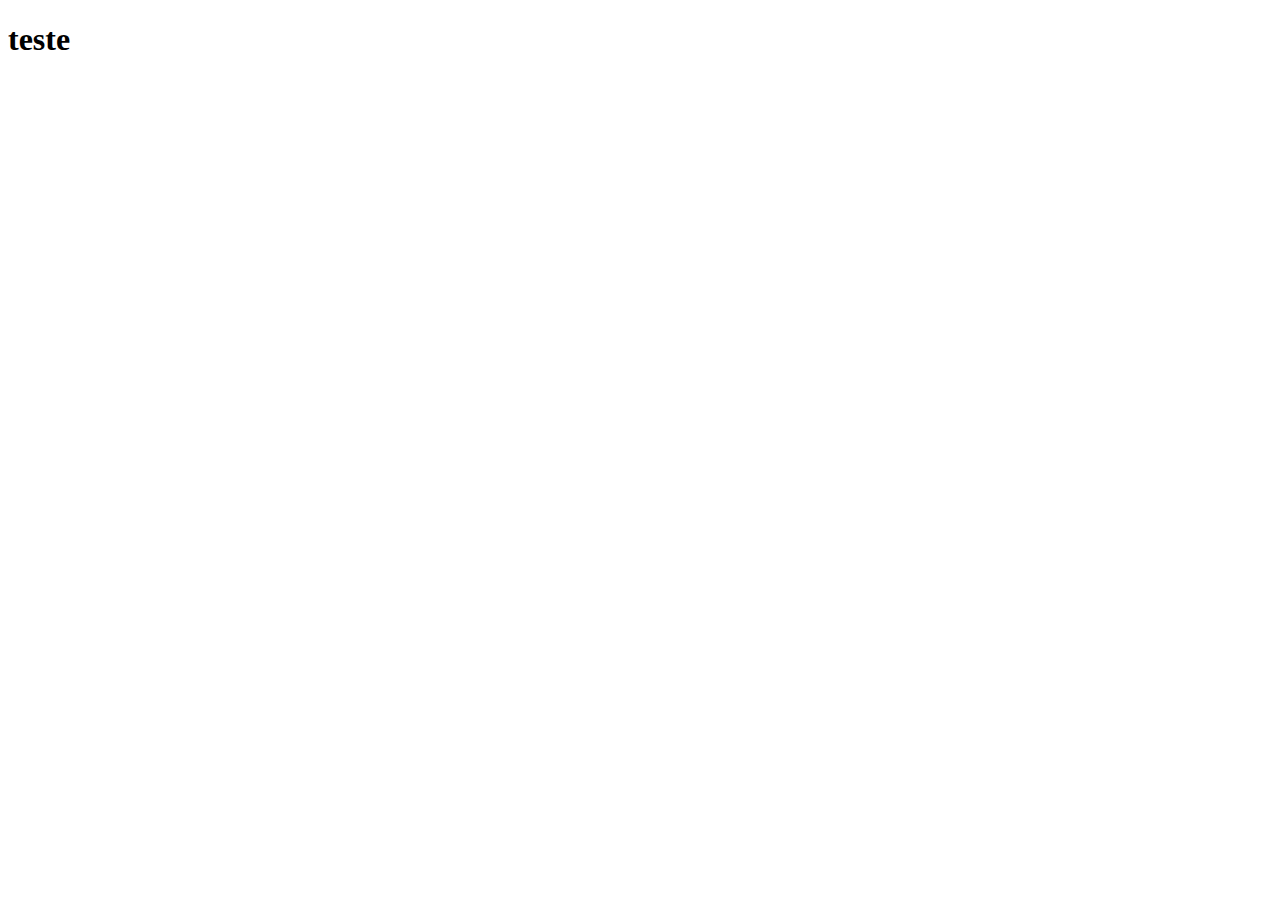
==== index.html @ 4e4c4df8 "update" ====
<!DOCTYPE html>
<html lang="pt-br">
<head>
    <meta charset="UTF-8">
    <meta http-equiv="X-UA-Compatible" content="IE=edge">
    <meta name="viewport" content="width=device-width, initial-scale=1.0">
    <link rel="shortcut icon" href="favicon.ico" type="image/x-icon">
    <title>Projeto Redes</title>
</head>
<body>
    <h1>teste</h1>
</body>
</html>
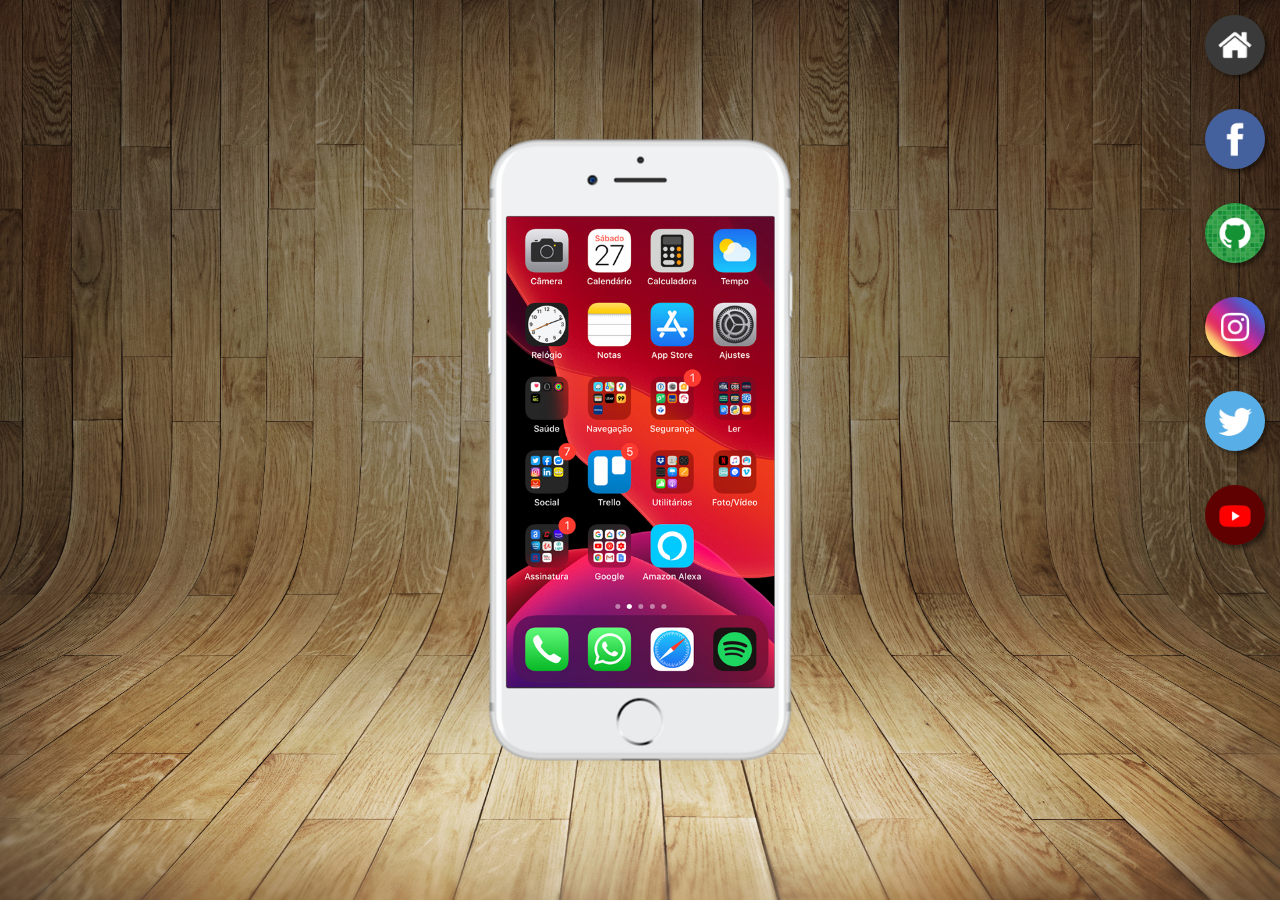
==== commit bff336c4: "criei botões laterais" ====
--- a/index.html
+++ b/index.html
@@ -4,10 +4,27 @@
     <meta charset="UTF-8">
     <meta http-equiv="X-UA-Compatible" content="IE=edge">
     <meta name="viewport" content="width=device-width, initial-scale=1.0">
-    <link rel="shortcut icon" href="favicon.ico" type="image/x-icon">
+    <link rel="shortcut icon" href="imagens/favicon.ico" type="image/x-icon">
+    <link rel="stylesheet" href="/estilos/style.css">
     <title>Projeto Redes</title>
 </head>
 <body>
-    <h1>teste</h1>
+    <main>
+        <section id="telefone">
+            <iframe src="home.html" frameborder="0" name="tela" id="tela">
+                Seu navegadir não é compatível com isso
+            </iframe>
+        </section>
+        
+        <section id="redes-sociais">
+            <a href="#" target="tela"><img src="imagens/logo-home.jpg" alt="home"></a><br>
+            <a href="#" target="tela"><img src="imagens/logo-facebook.jpg" alt="facebook"></a><br>
+            <a href="#" target="tela"><img src="imagens/logo-github.jpg" alt="github"></a><br>
+            <a href="#" target="tela"><img src="imagens/logo-instagram.jpg" alt="instagram"></a><br>
+            <a href="#" target="tela"><img src="imagens/logo-twitter.jpg" alt="twitter"></a><br>
+            <a href="#" target="tela"><img src="imagens/logo-youtube.jpg" alt="youtube"></a><br>
+
+        </section>
+    </main>
 </body>
 </html>--- a/estilos/style.css
+++ b/estilos/style.css
@@ -0,0 +1,65 @@
+@charset "UTF-8";
+
+* {
+    margin: 0;
+    padding: 0;
+}
+
+html, body {
+    background-color: black;
+    width: 100vw;
+    height: 100vh;
+}
+
+body {
+    background:url('../imagens/fundo-madeira.jpg') center top no-repeat; 
+    background-attachment: fixed;
+    background-size: cover;
+}
+
+main {
+    height: 100vh;
+    position: relative;
+}
+
+section#telefone {
+    background: url('../imagens/frame-iphone.png');
+    height: 627px;
+    width: 311px;
+    position: absolute;
+    top: 50%;
+    left: 50%;
+    transform: translate(-50%, -50%);
+}
+
+iframe#tela {
+    position: relative;
+    top: 80px;
+    left: 22px;
+    height: 471px;
+    width: 268px;
+    
+}
+
+section#redes-sociais{
+    text-align: right;
+}
+
+section#redes-sociais > a > img{
+    margin: 15px;
+    height: 60px;
+    border-radius: 50%;
+    box-shadow: 3px 3px 5px rgba(0, 0, 0, 0.493);
+    box-sizing: border-box;/* para borda acompanhar a imagem sem fazer alteração no posicionamento quando passar a seta por cima da imagem*/
+    
+}
+
+section#redes-sociais > a > img:hover {
+    border: 3px solid rgba(255, 255, 255, 0.493);
+    transform: translate(-3px, -3px); /* para movimentar o botão quando passar o mouse*/
+    box-shadow: 5px 5px 9px rgba(0, 0, 0, 0.804);
+    transition: transform 0.5s, border 0.4s;
+    /* transsition = tempo da animação do efeito / declare o parametro que quer alterar ea duração, caso tenha mais de um parametro separar por (,) virgula
+       
+    */
+}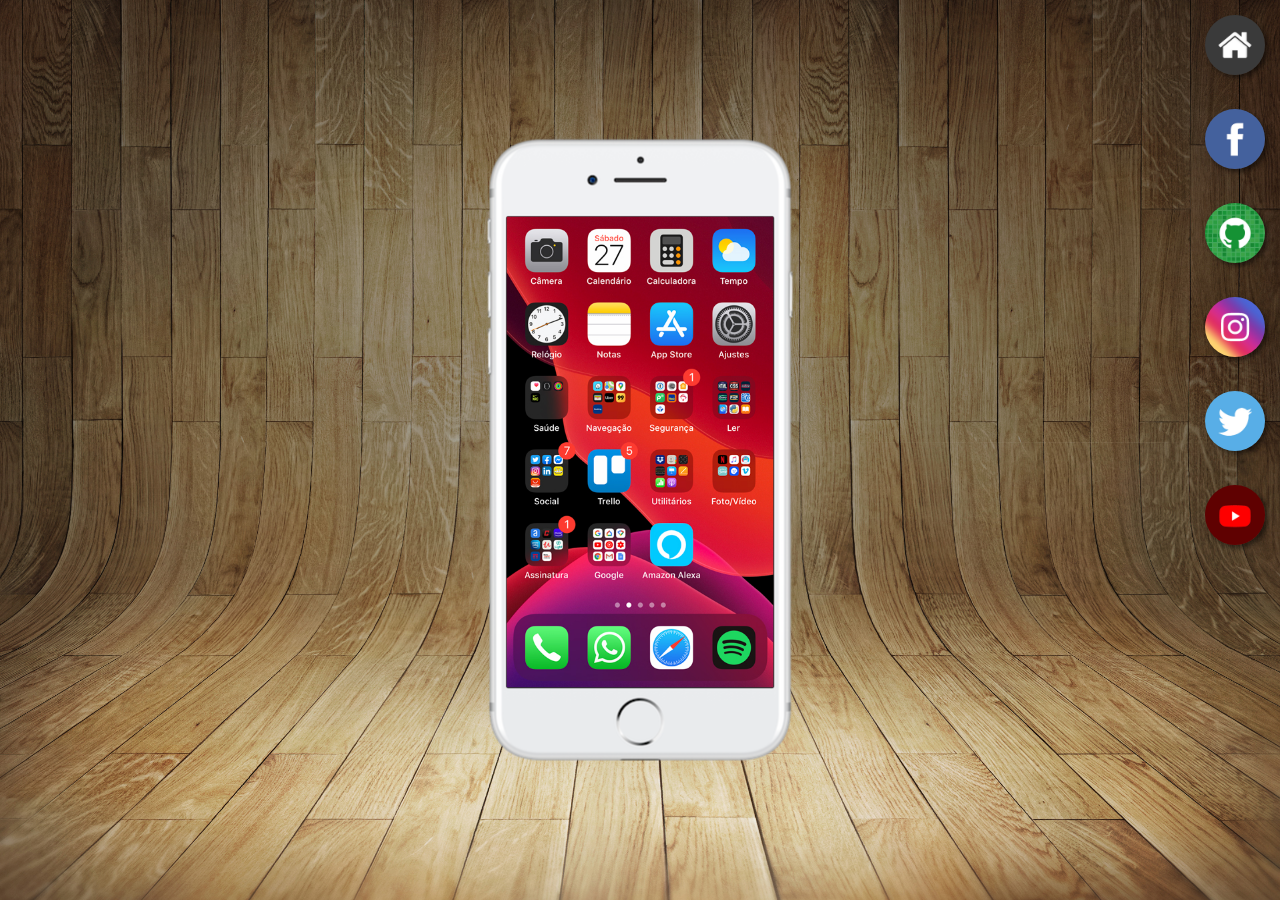
==== commit 542d7c22: "config redes sociais" ====
--- a/index.html
+++ b/index.html
@@ -18,11 +18,11 @@
         
         <section id="redes-sociais">
             <a href="#" target="tela"><img src="imagens/logo-home.jpg" alt="home"></a><br>
-            <a href="#" target="tela"><img src="imagens/logo-facebook.jpg" alt="facebook"></a><br>
-            <a href="#" target="tela"><img src="imagens/logo-github.jpg" alt="github"></a><br>
-            <a href="#" target="tela"><img src="imagens/logo-instagram.jpg" alt="instagram"></a><br>
-            <a href="#" target="tela"><img src="imagens/logo-twitter.jpg" alt="twitter"></a><br>
-            <a href="#" target="tela"><img src="imagens/logo-youtube.jpg" alt="youtube"></a><br>
+            <a href="facebook.html" target="tela"><img src="imagens/logo-facebook.jpg" alt="facebook"></a><br>
+            <a href="github.html" target="tela"><img src="imagens/logo-github.jpg" alt="github"></a><br>
+            <a href="instagram.html" target="tela"><img src="imagens/logo-instagram.jpg" alt="instagram"></a><br>
+            <a href="twitter.html" target="tela"><img src="imagens/logo-twitter.jpg" alt="twitter"></a><br>
+            <a href="youtube.html" target="tela"><img src="imagens/logo-youtube.jpg" alt="youtube"></a><br>
 
         </section>
     </main>
--- a/estilos/style.css
+++ b/estilos/style.css
@@ -37,7 +37,7 @@
     top: 80px;
     left: 22px;
     height: 471px;
-    width: 268px;
+    width: 267px;
     
 }
 
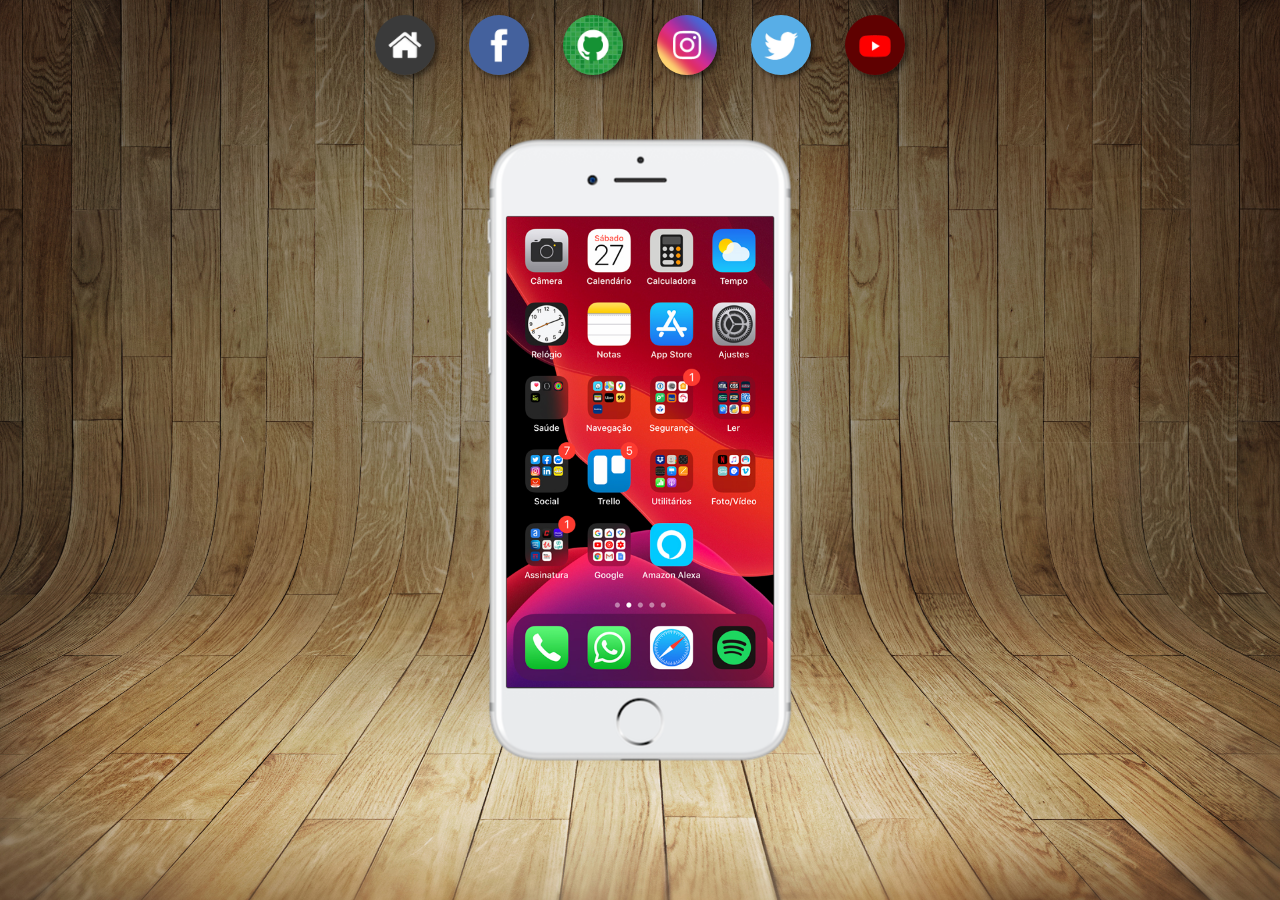
==== commit 6a20b7ec: "icones de redes no centro" ====
--- a/index.html
+++ b/index.html
@@ -5,7 +5,7 @@
     <meta http-equiv="X-UA-Compatible" content="IE=edge">
     <meta name="viewport" content="width=device-width, initial-scale=1.0">
     <link rel="shortcut icon" href="imagens/favicon.ico" type="image/x-icon">
-    <link rel="stylesheet" href="/estilos/style.css">
+    <link rel="stylesheet" href="estilos/style.css">
     <title>Projeto Redes</title>
 </head>
 <body>
@@ -17,14 +17,14 @@
         </section>
         
         <section id="redes-sociais">
-            <a href="#" target="tela"><img src="imagens/logo-home.jpg" alt="home"></a><br>
-            <a href="facebook.html" target="tela"><img src="imagens/logo-facebook.jpg" alt="facebook"></a><br>
-            <a href="github.html" target="tela"><img src="imagens/logo-github.jpg" alt="github"></a><br>
-            <a href="instagram.html" target="tela"><img src="imagens/logo-instagram.jpg" alt="instagram"></a><br>
-            <a href="twitter.html" target="tela"><img src="imagens/logo-twitter.jpg" alt="twitter"></a><br>
-            <a href="youtube.html" target="tela"><img src="imagens/logo-youtube.jpg" alt="youtube"></a><br>
+            <a href="home.html" target="tela"><img src="imagens/logo-home.jpg" alt="home"></a>
+            <a href="facebook.html" target="tela"><img src="imagens/logo-facebook.jpg" alt="facebook"></a>
+            <a href="github.html" target="tela"><img src="imagens/logo-github.jpg" alt="github"></a>
+            <a href="instagram.html" target="tela"><img src="imagens/logo-instagram.jpg" alt="instagram"></a>
+            <a href="twitter.html" target="tela"><img src="imagens/logo-twitter.jpg" alt="twitter"></a>
+            <a href="youtube.html" target="tela"><img src="imagens/logo-youtube.jpg" alt="youtube"></a>
 
         </section>
     </main>
 </body>
-</html>+</h--- a/estilos/style.css
+++ b/estilos/style.css
@@ -42,7 +42,7 @@
 }
 
 section#redes-sociais{
-    text-align: right;
+    text-align: center;
 }
 
 section#redes-sociais > a > img{
